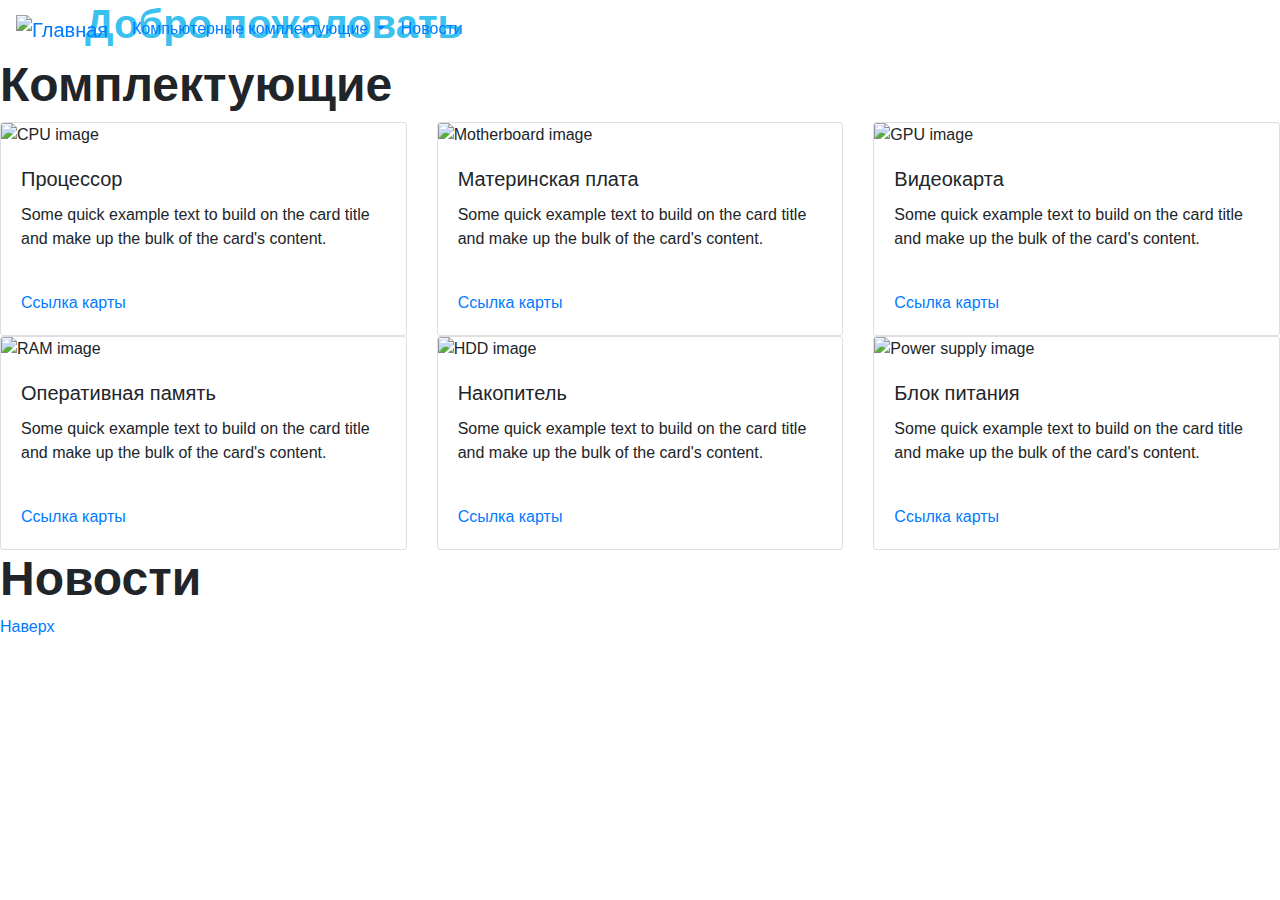
==== index.html @ 125f0b62 "Update index.html" ====
<!doctype html>
<HTML>
  <head>
    <title>Компьютерные комплектующие</title>
    <meta charset="UTF-8">
    <meta name="viewport" content="width=device-width, initial-scale=1">
    <link rel="shortcut icon" href="images/icons/computer.ico" type="image/x-icon">
        
    <link rel="stylesheet" href="https://maxcdn.bootstrapcdn.com/bootstrap/4.0.0/css/bootstrap.min.css"
    integrity="sha384-Gn5384xqQ1aoWXA+058RXPxPg6fy4IWvTNh0E263XmFcJlSAwiGgFAW/dAiS6JXm" crossorigin="anonymous">

    <link href="https://fonts.googleapis.com/css2?family=Raleway:ital@0;1&display=swap" rel="stylesheet">

    <link rel="stylesheet" type="text/css" href="css/style.css">
  </head>
  <body>
      <!-- Navbar -->
      <nav class="navbar navbar-expand-lg fixed-top">
        <a class="navbar-brand" href="#top">
          <img src="images/icons/home_page.ico" width="40px" height="40px" alt="Главная">
        </a>
        <button class="navbar-toggler" type="button" data-toggle="collapse" data-target="#navbarSupportedContent" aria-controls="navbarSupportedContent" aria-expanded="false" aria-label="Toggle navigation">
          <span class="navbar-toggler-icon"></span>
        </button>
        <div class="collapse navbar-collapse " id="navbarSupportedContent">
          <ul class="navbar-nav mr-auto">
            <li class="nav-item dropdown">
              <a class="nav-link dropdown-toggle" href="#" id="navbarDropdownMenuLink" data-toggle="dropdown" aria-haspopup="true" aria-expanded="false">
                Компьютерные комплектующие
              </a>
              <div class="dropdown-menu" aria-labelledby="navbarDropdownMenuLink">
                <a class="dropdown-item" href="processor.html">Процессор</a>
                <a class="dropdown-item" href="motherboard.html">Материнская плата</a>
                <a class="dropdown-item" href="video_card.html">Видеокарта</a>
                <a class="dropdown-item" href="ram.html">Оперативная память</a>
                <a class="dropdown-item" href="storage.html">Накопитель</a>
                <a class="dropdown-item" href="power_supply.html">Блок питания</a>
              </div>
            </li>
            <li class="nav-item">
              <a class="nav-link" href="#news">Новости</a>
            </li>
          </ul>             
        </div>
      </nav>


      <header class="header" style="background-image: url('images/headerback.jpg')">
        <div class="overlay"></div>
        <div class="container">
          <div class="description text-left">
            <h1><font color="#3AC1EF"><b>Добро пожаловать</b></font></h1>
          </div>
        </div>
      </header>

    <!-- Hardware cards -->
      <header class="hardware" style="background-image: url('images/background_build.jpg')">
        <a class="shift-correction" id="hardware"></a>
        <h1><font size="20px"><b>Комплектующие</b></font></h1>

        <div class="row">
          <div class="col-sm">
            <div class="card">
              <img class="card-img-top" src="images/cpu_card.jpg" alt="CPU image">
              <div class="card-body">
                <h5 class="card-title">Процессор</h5>
                <p class="card-text">Some quick example text to build on the card title and make up the bulk of the card's content.</p>
              </div>
              <div class="card-body">
                <a href="processor.html" class="card-link">Ссылка карты</a>
              </div>
            </div>
          </div>

          <div class="col-sm">
            <div class="card">
              <img class="card-img-top" src="images/motherboard_card.jpg" alt="Motherboard image">
              <div class="card-body">
                <h5 class="card-title">Материнская плата</h5>
                <p class="card-text">Some quick example text to build on the card title and make up the bulk of the card's content.</p>
              </div>
              <div class="card-body">
                <a href="motherboard.html" class="card-link">Ссылка карты</a>
              </div>
            </div>
          </div>

          <div class="col-sm">
            <div class="card">
              <img class="card-img-top" src="images/gpu_card.jpg" alt="GPU image">
              <div class="card-body">
                <h5 class="card-title">Видеокарта</h5>
                <p class="card-text">Some quick example text to build on the card title and make up the bulk of the card's content.</p>
              </div>
              <div class="card-body">
                <a href="video_card.html" class="card-link">Ссылка карты</a>
              </div>
            </div>
          </div>
        </div>

        <div class="row">
          <div class="col-sm">
            <div class="card">
              <img class="card-img-top" src="images/ram_card.jpg" alt="RAM image">
              <div class="card-body">
                <h5 class="card-title">Оперативная память</h5>
                <p class="card-text">Some quick example text to build on the card title and make up the bulk of the card's content.</p>
              </div>
              <div class="card-body">
                <a href="ram.html" class="card-link">Ссылка карты</a>
              </div>
            </div>
          </div>

          <div class="col-sm">
            <div class="card">
              <img class="card-img-top" src="images/hdd_card.jpg" alt="HDD image">
              <div class="card-body">
                <h5 class="card-title">Накопитель</h5>
                <p class="card-text">Some quick example text to build on the card title and make up the bulk of the card's content.</p>
              </div>
              <div class="card-body">
                <a href="storage.html" class="card-link">Ссылка карты</a>
              </div>
            </div>
          </div>

          <div class="col-sm">
            <div class="card">
              <img class="card-img-top" src="images/power_supply_card.jpg" alt="Power supply image">
              <div class="card-body">
                <h5 class="card-title">Блок питания</h5>
                <p class="card-text">Some quick example text to build on the card title and make up the bulk of the card's content.</p>
              </div>
              <div class="card-body">
                <a href="power_supply.html" class="card-link">Ссылка карты</a>
              </div>
            </div>
          </div>
        </div>
      </header>
          
    <!-- News -->
    <header class="news"  style="background-image: url('images/headerback_news.jpg');">
      <a class="shift-correction" id="news"></a>
      <h1><font size="20px"><b>Новости</b></font></h1>
      <div style="padding-bottom: 0%;">
        <rssapp-carousel id="_2WX6Yup1IJYTQCAt"></rssapp-carousel>
      </div>
      <div>
        <rssapp-carousel id="_dI0nrRSwqJWqASd3"></rssapp-carousel>
      </div>
    </header>

    <a href="#" class="scrollup">Наверх</a>

    <script src="https://code.jquery.com/jquery-3.3.1.slim.min.js" integrity="sha384-q8i/X+965DzO0rT7abK41JStQIAqVgRVzpbzo5smXKp4YfRvH+8abtTE1Pi6jizo" crossorigin="anonymous"></script>
    <script src="https://cdnjs.cloudflare.com/ajax/libs/popper.js/1.14.7/umd/popper.min.js" integrity="sha384-UO2eT0CpHqdSJQ6hJty5KVphtPhzWj9WO1clHTMGa3JDZwrnQq4sF86dIHNDz0W1" crossorigin="anonymous"></script>
    <script src="https://stackpath.bootstrapcdn.com/bootstrap/4.3.1/js/bootstrap.min.js" integrity="sha384-JjSmVgyd0p3pXB1rRibZUAYoIIy6OrQ6VrjIEaFf/nJGzIxFDsf4x0xIM+B07jRM" crossorigin="anonymous"></script>
    <script src="https://widget.rss.app/v1/carousel.js" type="text/javascript" async></script>
    <script src="https://ajax.googleapis.com/ajax/libs/jquery/1.7.1/jquery.min.js"></script>
    <script src='js/script.js' type="text/javascript"></script>
    <script src='js/scrollup_script.js' type="text/javascript"></script>
  </body>
</HTML>
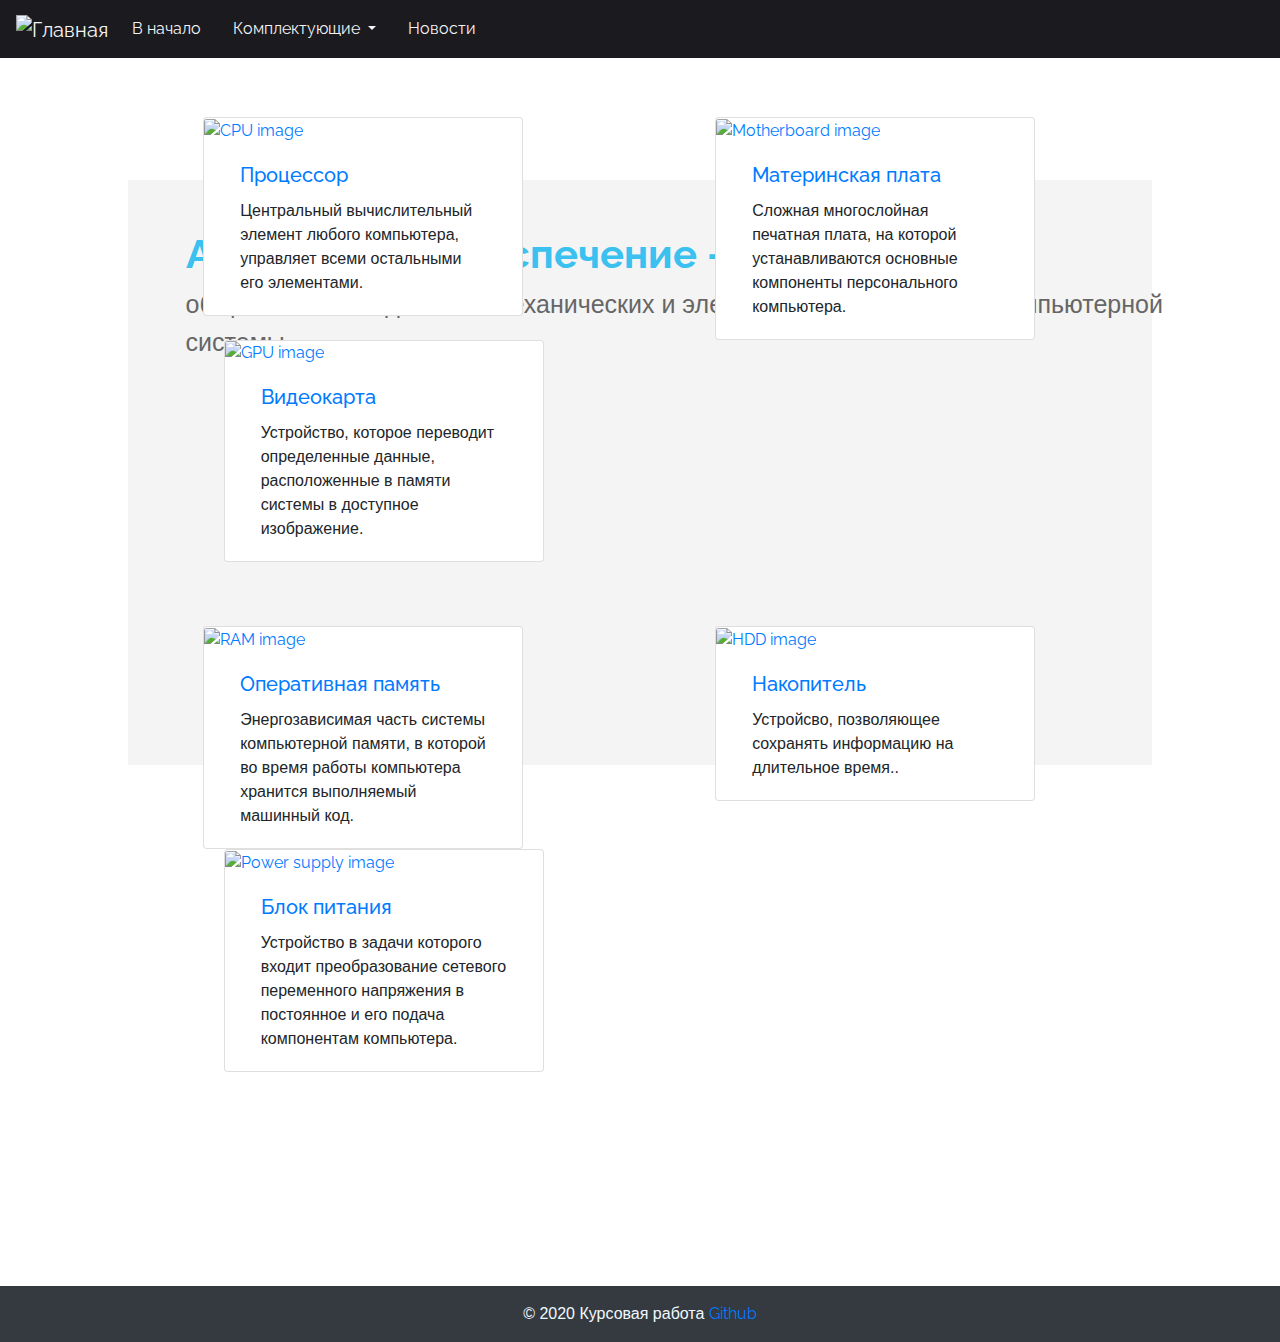
==== commit 585bbc0f: "Add files via upload" ====
--- a/index.html
+++ b/index.html
@@ -4,11 +4,13 @@
     <title>Компьютерные комплектующие</title>
     <meta charset="UTF-8">
     <meta name="viewport" content="width=device-width, initial-scale=1">
-    <link rel="shortcut icon" href="images/icons/computer.ico" type="image/x-icon">
+    <link rel="shortcut icon" href="./images/icons/computer.ico" type="image/x-icon">
         
+    <!-- Bootstrap -->
     <link rel="stylesheet" href="https://maxcdn.bootstrapcdn.com/bootstrap/4.0.0/css/bootstrap.min.css"
     integrity="sha384-Gn5384xqQ1aoWXA+058RXPxPg6fy4IWvTNh0E263XmFcJlSAwiGgFAW/dAiS6JXm" crossorigin="anonymous">
 
+    <!-- Fonts -->
     <link href="https://fonts.googleapis.com/css2?family=Raleway:ital@0;1&display=swap" rel="stylesheet">
 
     <link rel="stylesheet" type="text/css" href="css/style.css">
@@ -16,17 +18,20 @@
   <body>
       <!-- Navbar -->
       <nav class="navbar navbar-expand-lg fixed-top">
-        <a class="navbar-brand" href="#top">
-          <img src="images/icons/home_page.ico" width="40px" height="40px" alt="Главная">
+        <a class="navbar-brand" href="#">
+          <img src="./images/icons/home_page.ico" width="40px" height="40px" alt="Главная">
         </a>
         <button class="navbar-toggler" type="button" data-toggle="collapse" data-target="#navbarSupportedContent" aria-controls="navbarSupportedContent" aria-expanded="false" aria-label="Toggle navigation">
           <span class="navbar-toggler-icon"></span>
         </button>
         <div class="collapse navbar-collapse " id="navbarSupportedContent">
           <ul class="navbar-nav mr-auto">
+            <li class="nav-item">
+              <a class="nav-link" data-value="top" href="#">В начало</a>
+            </li>
             <li class="nav-item dropdown">
-              <a class="nav-link dropdown-toggle" href="#" id="navbarDropdownMenuLink" data-toggle="dropdown" aria-haspopup="true" aria-expanded="false">
-                Компьютерные комплектующие
+              <a class="nav-link dropdown-toggle" data-value="hardware" href="#" id="navbarDropdownMenuLink" data-toggle="dropdown" aria-haspopup="true" aria-expanded="false">
+                Комплектующие
               </a>
               <div class="dropdown-menu" aria-labelledby="navbarDropdownMenuLink">
                 <a class="dropdown-item" href="processor.html">Процессор</a>
@@ -38,63 +43,56 @@
               </div>
             </li>
             <li class="nav-item">
-              <a class="nav-link" href="#news">Новости</a>
+              <a class="nav-link" data-value="news" href="#">Новости</a>
             </li>
           </ul>             
         </div>
       </nav>
 
-
-      <header class="header" style="background-image: url('images/headerback.jpg')">
+      <!-- Main text -->
+      <header class="header" style="background-image: url('./images/headerback.jpg')">
+        <a class="shift-correction" id="top"></a>
         <div class="overlay"></div>
         <div class="container">
-          <div class="description text-left">
-            <h1><font color="#3AC1EF"><b>Добро пожаловать</b></font></h1>
+          <div class="description-main-page text-left">
+            <h1><font color="#3AC1EF"><b>Аппаратное обеспечение — </b></font></h1>
+            <p>общее описание для всех механических и электронных компонентов компьютерной системы.</p>
           </div>
         </div>
       </header>
 
     <!-- Hardware cards -->
-      <header class="hardware" style="background-image: url('images/background_build.jpg')">
+      <header class="hardware" style="background-image: url('./images/background_build.jpg')">
         <a class="shift-correction" id="hardware"></a>
         <h1><font size="20px"><b>Комплектующие</b></font></h1>
 
         <div class="row">
           <div class="col-sm">
             <div class="card">
-              <img class="card-img-top" src="images/cpu_card.jpg" alt="CPU image">
+              <a href="processor.html"><img class="card-img-top" src="images/cpu_card.jpg" alt="CPU image"></a>
               <div class="card-body">
-                <h5 class="card-title">Процессор</h5>
-                <p class="card-text">Some quick example text to build on the card title and make up the bulk of the card's content.</p>
-              </div>
-              <div class="card-body">
-                <a href="processor.html" class="card-link">Ссылка карты</a>
+                <a href="processor.html"><h5 class="card-title">Процессор</h5></a>
+                <p class="card-text">Центральный вычислительный элемент любого компьютера, управляет всеми остальными его элементами.</p>
               </div>
             </div>
           </div>
 
           <div class="col-sm">
             <div class="card">
-              <img class="card-img-top" src="images/motherboard_card.jpg" alt="Motherboard image">
+              <a href="motherboard.html"><img class="card-img-top" src="images/motherboard_card.jpg" alt="Motherboard image"></a>
               <div class="card-body">
-                <h5 class="card-title">Материнская плата</h5>
-                <p class="card-text">Some quick example text to build on the card title and make up the bulk of the card's content.</p>
-              </div>
-              <div class="card-body">
-                <a href="motherboard.html" class="card-link">Ссылка карты</a>
+                <a href="motherboard.html"><h5 class="card-title">Материнская плата</h5></a>
+                <p class="card-text">Сложная многослойная печатная плата, на которой устанавливаются основные компоненты персонального компьютера.</p>
               </div>
             </div>
           </div>
 
           <div class="col-sm">
             <div class="card">
-              <img class="card-img-top" src="images/gpu_card.jpg" alt="GPU image">
+              <a href="video_card.html"><img class="card-img-top" src="images/gpu_card.jpg" alt="GPU image"></a>
               <div class="card-body">
-                <h5 class="card-title">Видеокарта</h5>
-                <p class="card-text">Some quick example text to build on the card title and make up the bulk of the card's content.</p>
-              </div>
-              <div class="card-body">
-                <a href="video_card.html" class="card-link">Ссылка карты</a>
+                <a href="video_card.html"><h5 class="card-title">Видеокарта</h5></a>
+                <p class="card-text">Устройство, которое переводит определенные данные, расположенные в памяти системы в доступное изображение.</p>
               </div>
             </div>
           </div>
@@ -103,39 +101,30 @@
         <div class="row">
           <div class="col-sm">
             <div class="card">
-              <img class="card-img-top" src="images/ram_card.jpg" alt="RAM image">
+              <a href="ram.html"><img class="card-img-top" src="images/ram_card.jpg" alt="RAM image"></a>
               <div class="card-body">
-                <h5 class="card-title">Оперативная память</h5>
-                <p class="card-text">Some quick example text to build on the card title and make up the bulk of the card's content.</p>
-              </div>
-              <div class="card-body">
-                <a href="ram.html" class="card-link">Ссылка карты</a>
+                <a href="ram.html"><h5 class="card-title">Оперативная память</h5></a>
+                <p class="card-text">Энергозависимая часть системы компьютерной памяти, в которой во время работы компьютера хранится выполняемый машинный код.</p>
               </div>
             </div>
           </div>
 
           <div class="col-sm">
             <div class="card">
-              <img class="card-img-top" src="images/hdd_card.jpg" alt="HDD image">
+              <a href="storage.html"><img class="card-img-top" src="images/hdd_card.jpg" alt="HDD image"></a>
               <div class="card-body">
-                <h5 class="card-title">Накопитель</h5>
-                <p class="card-text">Some quick example text to build on the card title and make up the bulk of the card's content.</p>
-              </div>
-              <div class="card-body">
-                <a href="storage.html" class="card-link">Ссылка карты</a>
+                <a href="storage.html"><h5 class="card-title">Накопитель</h5></a>
+                <p class="card-text">Устройсво, позволяющее сохранять информацию на длительное время..</p>
               </div>
             </div>
           </div>
 
           <div class="col-sm">
             <div class="card">
-              <img class="card-img-top" src="images/power_supply_card.jpg" alt="Power supply image">
+              <a href="power_supply.html"><img class="card-img-top" src="images/power_supply_card.jpg" alt="Power supply image"></a>
               <div class="card-body">
-                <h5 class="card-title">Блок питания</h5>
-                <p class="card-text">Some quick example text to build on the card title and make up the bulk of the card's content.</p>
-              </div>
-              <div class="card-body">
-                <a href="power_supply.html" class="card-link">Ссылка карты</a>
+                <a href="power_supply.html"><h5 class="card-title">Блок питания</h5></a>
+                <p class="card-text">Устройство в задачи которого входит преобразование сетевого переменного напряжения в постоянное и его подача компонентам компьютера.</p>
               </div>
             </div>
           </div>
@@ -143,16 +132,24 @@
       </header>
           
     <!-- News -->
-    <header class="news"  style="background-image: url('images/headerback_news.jpg');">
+    <header class="news"  style="background-image: url('./images/headerback_news.jpg');">
       <a class="shift-correction" id="news"></a>
       <h1><font size="20px"><b>Новости</b></font></h1>
       <div style="padding-bottom: 0%;">
         <rssapp-carousel id="_2WX6Yup1IJYTQCAt"></rssapp-carousel>
       </div>
-      <div>
+      <div style="padding-top: 20px;">
         <rssapp-carousel id="_dI0nrRSwqJWqASd3"></rssapp-carousel>
       </div>
     </header>
+
+
+    <footer class="page-footer font-small bg-dark" id="sitefooter">
+      <div class="footer-copyright text-center py-3" style="color: aliceblue;">© 2020 Курсовая работа
+        <a href="https://github.com/supernagibator3000/kursach"> Github</a>
+      </div>   
+    </footer>
+    
 
     <a href="#" class="scrollup">Наверх</a>
 
@@ -163,5 +160,6 @@
     <script src="https://ajax.googleapis.com/ajax/libs/jquery/1.7.1/jquery.min.js"></script>
     <script src='js/script.js' type="text/javascript"></script>
     <script src='js/scrollup_script.js' type="text/javascript"></script>
+    <script src='js/scroll.js' type="text/javascript"></script>
   </body>
-</HTML>
+</HTML>--- a/css/style.css
+++ b/css/style.css
@@ -0,0 +1,191 @@
+.navbar{
+    background:#1b1a1f;
+}
+.nav-link , .navbar-brand{
+    color: #f4f4f4;
+    cursor: pointer;
+}
+.nav-link{
+    margin-right: 1em !important;
+}
+.nav-link:hover{
+    background: #1b1a1f;
+    color: #948d87;
+}
+.navbar-collapse{
+    justify-content: flex-start;
+}
+.navbar-toggler{
+    background:#fff !important;
+}
+.navbar-brand:hover{
+    color: #948d87;
+}
+.dropdown-menu{
+    background: #1b1a1f;
+}
+.dropdown-item{
+    color: #f4f4f4;
+}
+.dropdown:hover .dropdown-menu{
+    margin-top: 0;
+    display: block;
+}
+.dropdown-item:hover{
+    background: #1b1a1f;
+    color: #948d87;
+}
+.header{
+    background-attachment: fixed;
+    background-size: cover;
+    background-position: center;
+}
+.overlay{
+    position: absolute;
+    min-height: 65%;
+    min-width: 80%;
+    left: 10%;
+    top: 20%;
+    background: #f1f1f1d0;
+}
+.description-main-page{
+    position: absolute;
+    top: 22%;
+    left: 12%;
+    margin: auto;
+    padding: 2em;
+}
+.description-main-page p{
+    color:#666;
+    font-size: 25px;
+    width: 100%;
+    line-height: 1.5;
+}
+.description{
+    position: absolute;
+    top: 15%;
+    left: 10%;
+    width: 60%;
+    margin: auto;
+    padding: 2em;
+}
+.description p{
+    color: #fff;
+    font-size: 25px;
+    width: 100%;
+    line-height: 1.5;
+    font-weight: bold;
+}
+.news{
+    background-attachment: fixed;
+    background-size: cover;
+    background-position: center;
+}
+.news h1{
+    color: #fff;
+    position: relative;
+    left: 12%;
+    padding-top: 2%;
+    max-width: fit-content;
+}
+.news div{
+    position: relative;
+    left: 5%;
+    max-width: 90%;
+    padding-top: 2%;
+    padding-bottom: 3%;
+}
+.hardware{
+    background-attachment: fixed;
+    background-size: cover;
+    background-position: center;
+}
+.hardware h1{
+    color: #fff;
+    position: relative;
+    left: 12%;
+    padding-top: 2%;
+    max-width: fit-content;
+}
+.hardware div{
+    position: relative;
+    left: 5%;
+    max-width: 90%;
+}
+.hardware .row{
+    padding-top: 2%;
+    padding-left: 5%;
+    padding-right: 5%;
+    padding-bottom: 3%;
+}
+.hardware .card{
+    width: 20rem;
+}
+.about{
+    background-attachment: fixed;
+    background-size: cover;
+    background-position: center;
+}
+.about h1{
+    color: #fff;
+    position: relative;
+    max-width: fit-content;
+    font-weight: bold;
+}
+.about h2{
+    color: #fff;
+    position: relative;
+    max-width: fit-content;
+    font-weight: bold;
+}
+.about p{
+    color: #fff;
+    font-size: 24px;
+    max-width: 80%;
+    line-height: 1.5;
+}
+.about .row{
+    max-width: 100%;
+}
+.about li{
+    color: #fff;
+    font-size: 24px;
+    max-width: 80%;
+    line-height: 1.5;
+}
+.about dl{
+    color: #fff;
+    font-size: 24px;
+    max-width: 90%;
+    line-height: 1.5;
+}
+.about dd{
+    padding-left: 3%;
+}
+.description-about{
+    position: relative;
+    left: 12%;
+    max-width: 88%;
+    padding-top: 2%;
+    padding-bottom: 3%;
+}
+.shift-correction{
+    display: block;
+    position: relative;
+    top: -25px;
+    visibility: hidden;
+}
+.scrollup{
+    width:50px;
+    height:50px;
+    opacity:0.3;
+    position:fixed;
+    bottom:50px;
+    right:100px;
+    display:none;
+    text-indent:-9999px;
+    background: url('../images/scrollup.jpg') no-repeat;
+}
+html,h1,h2,h3,h4,h5,h6,a{
+    font-family: 'Raleway', sans-serif;
+}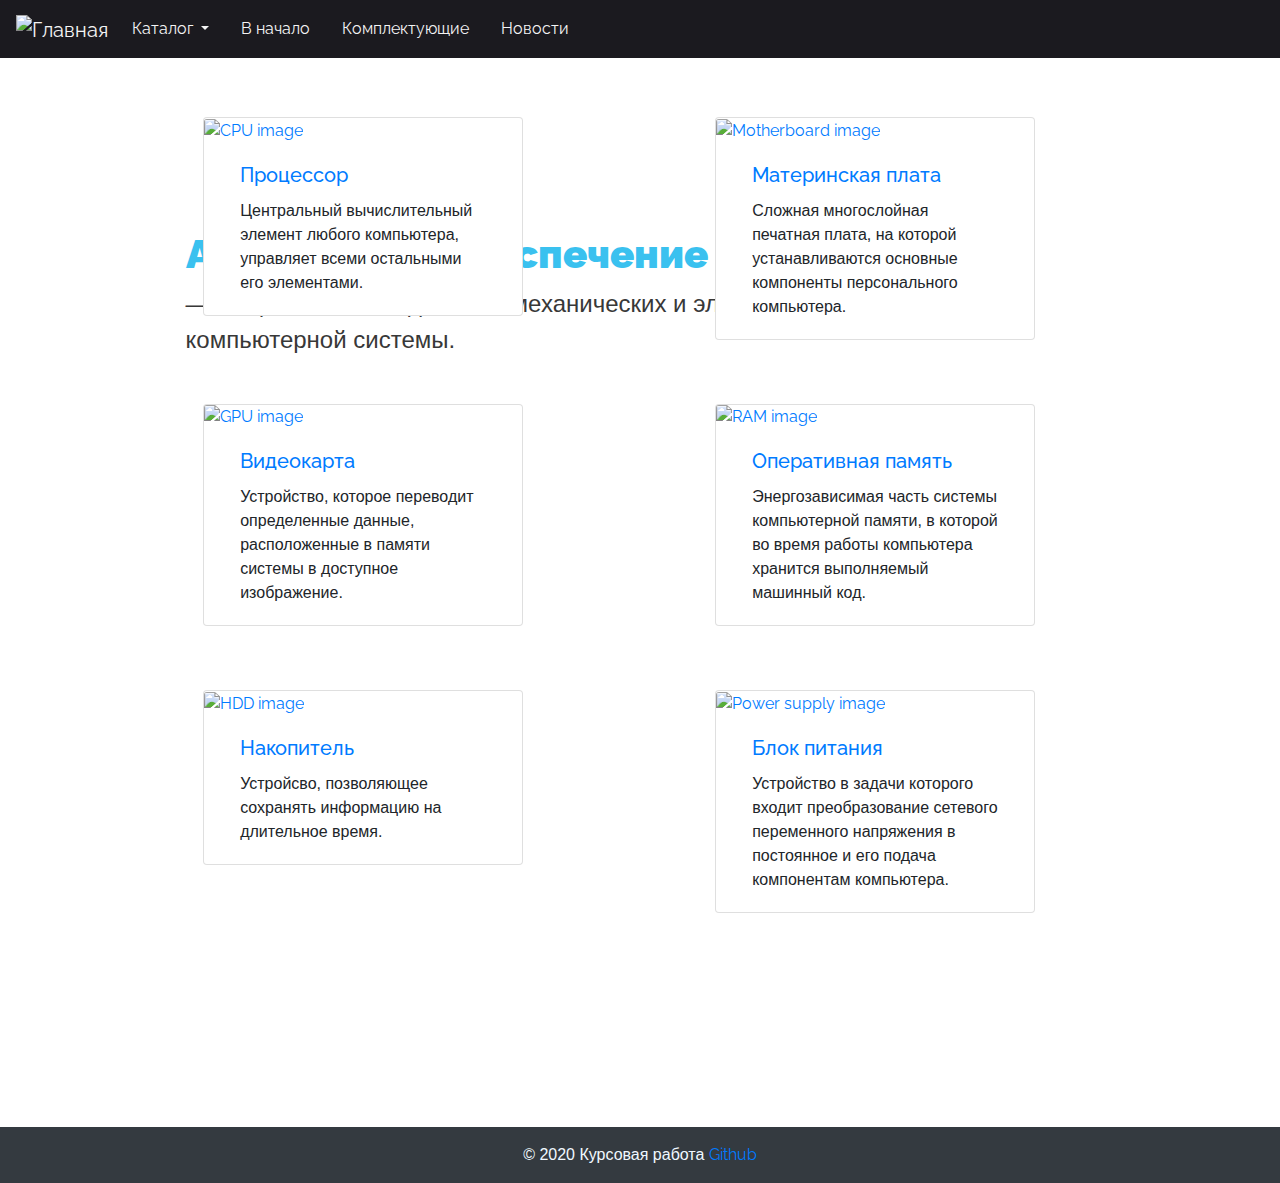
==== commit f6a50d2f: "Add files via upload" ====
--- a/index.html
+++ b/index.html
@@ -18,7 +18,7 @@
   <body>
       <!-- Navbar -->
       <nav class="navbar navbar-expand-lg fixed-top">
-        <a class="navbar-brand" href="#">
+        <a class="navbar-brand" data-value="top" href="#">
           <img src="./images/icons/home_page.ico" width="40px" height="40px" alt="Главная">
         </a>
         <button class="navbar-toggler" type="button" data-toggle="collapse" data-target="#navbarSupportedContent" aria-controls="navbarSupportedContent" aria-expanded="false" aria-label="Toggle navigation">
@@ -26,12 +26,9 @@
         </button>
         <div class="collapse navbar-collapse " id="navbarSupportedContent">
           <ul class="navbar-nav mr-auto">
-            <li class="nav-item">
-              <a class="nav-link" data-value="top" href="#">В начало</a>
-            </li>
             <li class="nav-item dropdown">
-              <a class="nav-link dropdown-toggle" data-value="hardware" href="#" id="navbarDropdownMenuLink" data-toggle="dropdown" aria-haspopup="true" aria-expanded="false">
-                Комплектующие
+              <a class="nav-link dropdown-toggle" href="#" id="navbarDropdownMenuLink" data-toggle="dropdown" aria-haspopup="true" aria-expanded="false">
+                Каталог
               </a>
               <div class="dropdown-menu" aria-labelledby="navbarDropdownMenuLink">
                 <a class="dropdown-item" href="processor.html">Процессор</a>
@@ -43,22 +40,29 @@
               </div>
             </li>
             <li class="nav-item">
+              <a class="nav-link" data-value="top" href="#">В начало</a>
+            </li>
+            <li class="nav-item">
+              <a class="nav-link" data-value="hardware" href="#">Комплектующие</a>
+            </li>
+            <li class="nav-item">
               <a class="nav-link" data-value="news" href="#">Новости</a>
             </li>
           </ul>             
         </div>
       </nav>
-
+    
+    
       <!-- Main text -->
-      <header class="header" style="background-image: url('./images/headerback.jpg')">
+      <header class="about" style="background-image: url('./images/headerback.jpg')">
         <a class="shift-correction" id="top"></a>
-        <div class="overlay"></div>
-        <div class="container">
+        <div class="buff"></div>
+        <div class="buff"></div>
           <div class="description-main-page text-left">
-            <h1><font color="#3AC1EF"><b>Аппаратное обеспечение — </b></font></h1>
-            <p>общее описание для всех механических и электронных компонентов компьютерной системы.</p>
+            <h1><font color="#3AC1EF"><b>Аппаратное обеспечение</b></font></h1>
+            <p style="color: rgb(56, 56, 56);">— общее описание для всех механических и электронных компонентов компьютерной системы.</p>
           </div>
-        </div>
+          <div class="buff"></div>
       </header>
 
     <!-- Hardware cards -->
@@ -76,7 +80,7 @@
               </div>
             </div>
           </div>
-
+        
           <div class="col-sm">
             <div class="card">
               <a href="motherboard.html"><img class="card-img-top" src="images/motherboard_card.jpg" alt="Motherboard image"></a>
@@ -86,7 +90,9 @@
               </div>
             </div>
           </div>
+        </div>
 
+        <div class="row">
           <div class="col-sm">
             <div class="card">
               <a href="video_card.html"><img class="card-img-top" src="images/gpu_card.jpg" alt="GPU image"></a>
@@ -96,9 +102,7 @@
               </div>
             </div>
           </div>
-        </div>
 
-        <div class="row">
           <div class="col-sm">
             <div class="card">
               <a href="ram.html"><img class="card-img-top" src="images/ram_card.jpg" alt="RAM image"></a>
@@ -108,13 +112,15 @@
               </div>
             </div>
           </div>
+        </div>
 
+        <div class="row">
           <div class="col-sm">
             <div class="card">
               <a href="storage.html"><img class="card-img-top" src="images/hdd_card.jpg" alt="HDD image"></a>
               <div class="card-body">
                 <a href="storage.html"><h5 class="card-title">Накопитель</h5></a>
-                <p class="card-text">Устройсво, позволяющее сохранять информацию на длительное время..</p>
+                <p class="card-text">Устройсво, позволяющее сохранять информацию на длительное время.</p>
               </div>
             </div>
           </div>
@@ -129,6 +135,8 @@
             </div>
           </div>
         </div>
+
+        <div class="buff"></div>
       </header>
           
     <!-- News -->
